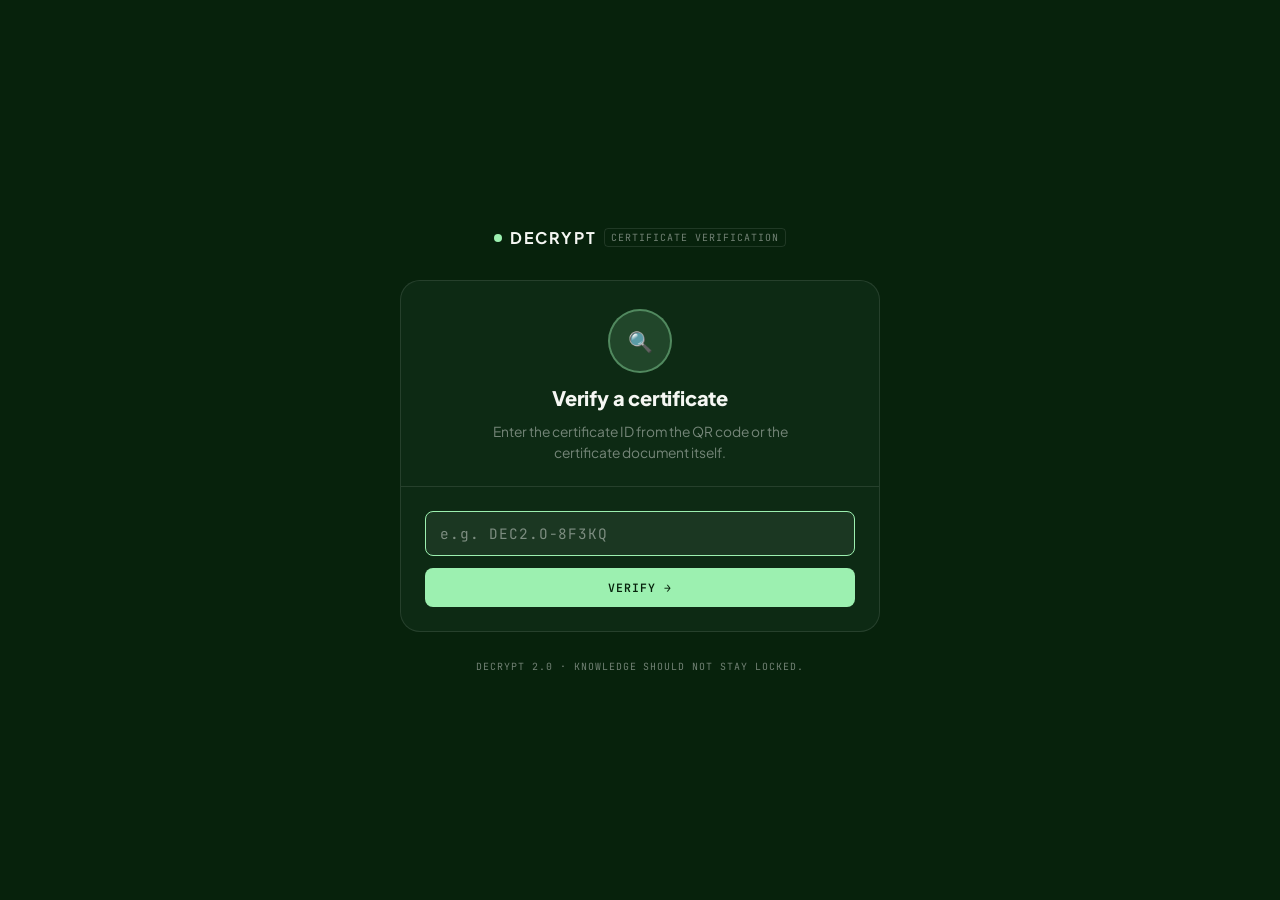
==== verify.html @ 83677cdc "initial comit" ====
<!DOCTYPE html>
<html lang="en">
<head>
<meta charset="UTF-8">
<meta name="viewport" content="width=device-width, initial-scale=1.0, viewport-fit=cover">
<title>DECRYPT — Certificate Verification</title>
<meta name="description" content="Verify the authenticity of a DECRYPT 2.0 certificate.">
<meta name="theme-color" content="#07220C">
<link rel="preconnect" href="https://fonts.googleapis.com">
<link rel="preconnect" href="https://fonts.gstatic.com" crossorigin>
<link href="https://fonts.googleapis.com/css2?family=Plus+Jakarta+Sans:wght@400;600;700;800&family=JetBrains+Mono:wght@400;500&display=swap" rel="stylesheet">
<link rel="icon" type="image/svg+xml" href="data:image/svg+xml,%3Csvg xmlns='http://www.w3.org/2000/svg' viewBox='0 0 100 100'%3E%3Crect width='100' height='100' fill='%2307220C'/%3E%3Ctext x='50' y='68' font-family='system-ui' font-size='50' font-weight='700' fill='white' text-anchor='middle'%3ED%3C/text%3E%3C/svg%3E">
<style>
/* ==========================================================
   DECRYPT CERTIFICATE VERIFICATION — verify.html
   Intentionally self-contained (single file, no external CSS)
   so it works from any hosting context.
   ========================================================== */
:root {
  --bg:      #07220C;
  --surface: #0D2A14;
  --border:  rgba(255,255,255,0.10);
  --accent:  #9CF0B0;
  --text:    #F5F7F3;
  --muted:   rgba(245,247,243,0.45);
  --red:     #E8564B;
  --amber:   #F0B429;
  --font-d:  'Plus Jakarta Sans', system-ui, sans-serif;
  --font-m:  'JetBrains Mono', ui-monospace, monospace;
}
*, *::before, *::after { box-sizing: border-box; margin: 0; padding: 0; }
body {
  font-family: var(--font-d);
  background: var(--bg);
  color: var(--text);
  min-height: 100vh;
  min-height: 100dvh;
  display: flex;
  flex-direction: column;
  align-items: center;
  justify-content: center;
  padding: 24px;
  -webkit-font-smoothing: antialiased;
}

/* Brand strip at top */
.brand {
  display: flex; align-items: center; gap: 8px;
  margin-bottom: 32px;
}
.brand-dot  { width: 8px; height: 8px; border-radius: 50%; background: var(--accent); }
.brand-name { font-size: 1rem; font-weight: 700; letter-spacing: 0.1em; }
.brand-tag  {
  font-family: var(--font-m); font-size: 0.62rem; letter-spacing: 0.1em;
  text-transform: uppercase; color: var(--muted);
  border: 1px solid var(--border); border-radius: 4px; padding: 2px 6px;
}

/* Main card */
.card {
  width: 100%; max-width: 480px;
  background: var(--surface);
  border: 1px solid var(--border);
  border-radius: 20px;
  overflow: hidden;
  animation: cardIn 0.55s cubic-bezier(0.16,1,0.3,1);
}
@keyframes cardIn {
  from { opacity: 0; transform: translateY(16px) scale(0.98); }
  to   { opacity: 1; transform: translateY(0)    scale(1);    }
}

/* Status header — green for verified, red for invalid */
.card-status {
  padding: 28px 28px 22px;
  display: flex; flex-direction: column; align-items: center;
  gap: 12px; text-align: center;
  border-bottom: 1px solid var(--border);
}
.status-icon {
  width: 64px; height: 64px; border-radius: 50%;
  display: flex; align-items: center; justify-content: center;
  font-size: 26px;
  flex-shrink: 0;
}
.status-icon.ok  { background: rgba(156,240,176,0.14); border: 2px solid rgba(156,240,176,0.4); }
.status-icon.bad { background: rgba(232,86,75,0.12);  border: 2px solid rgba(232,86,75,0.35); }
.status-icon.warn{ background: rgba(240,180,41,0.12); border: 2px solid rgba(240,180,41,0.35); }

.status-title {
  font-size: 1.25rem; font-weight: 800; letter-spacing: -0.01em;
}
.status-sub {
  font-size: 0.86rem; color: var(--muted); max-width: 320px; line-height: 1.5;
}

/* Field list */
.field-list { padding: 6px 0; }
.field-row {
  display: flex; align-items: center; justify-content: space-between;
  gap: 16px; padding: 13px 24px; border-bottom: 1px solid var(--border);
}
.field-row:last-child { border-bottom: none; }
.field-key {
  font-family: var(--font-m); font-size: 0.68rem;
  letter-spacing: 0.1em; text-transform: uppercase; color: var(--muted);
  flex-shrink: 0;
}
.field-val { font-size: 0.9rem; text-align: right; }
.field-val.mono { font-family: var(--font-m); font-size: 0.82rem; color: var(--accent); }

/* Loading state */
.loading {
  padding: 56px 28px; text-align: center;
  display: flex; flex-direction: column; align-items: center; gap: 14px;
}
.spinner {
  width: 32px; height: 32px; border-radius: 50%;
  border: 2px solid var(--border);
  border-top-color: var(--accent);
  animation: spin 0.8s linear infinite;
}
@keyframes spin { to { transform: rotate(360deg); } }
.loading-text { font-family: var(--font-m); font-size: 0.72rem; color: var(--muted); letter-spacing: 0.1em; text-transform: uppercase; }

/* Manual lookup form (shown when no ?code= in URL) */
.lookup-form { padding: 24px; display: flex; flex-direction: column; gap: 12px; }
.lookup-form input {
  background: rgba(255,255,255,0.06); border: 1px solid var(--border);
  color: var(--text); padding: 12px 14px; border-radius: 8px;
  font-family: var(--font-m); font-size: 0.9rem; letter-spacing: 0.06em;
  text-transform: uppercase;
  transition: border-color 0.15s;
}
.lookup-form input:focus { outline: none; border-color: var(--accent); }
.lookup-form input::placeholder { color: var(--muted); text-transform: none; }
.lookup-btn {
  background: var(--accent); color: #07220C;
  border: none; padding: 12px 20px; border-radius: 8px;
  font-family: var(--font-m); font-size: 0.72rem; font-weight: 600;
  letter-spacing: 0.08em; text-transform: uppercase; cursor: pointer;
  transition: opacity 0.15s;
}
.lookup-btn:hover { opacity: 0.85; }

/* Footer */
.verify-footer {
  margin-top: 28px;
  font-family: var(--font-m); font-size: 0.62rem;
  letter-spacing: 0.1em; text-transform: uppercase; color: var(--muted);
  text-align: center;
}
</style>
</head>
<body>

<div class="brand">
  <span class="brand-dot"></span>
  <span class="brand-name">DECRYPT</span>
  <span class="brand-tag">Certificate Verification</span>
</div>

<div class="card" id="card">
  <div class="loading" id="state-loading">
    <div class="spinner"></div>
    <p class="loading-text">Verifying certificate…</p>
  </div>
</div>

<p class="verify-footer">DECRYPT 2.0 · Knowledge should not stay locked.</p>

<script>
var API = 'https://script.google.com/macros/s/AKfycbyPlBk43qqVzxcGWbJILQ-peMfxisblUfL6tn9gnx9f4SKwKyE4klkcsfGAPOtoHHBWjA/exec';

function esc(s) {
  if (!s) return '';
  return String(s).replace(/[&<>"']/g, function (c) {
    return {'&':'&amp;','<':'&lt;','>':'&gt;','"':'&quot;',"'":'&#39;'}[c];
  });
}

function renderVerified(d) {
  document.title = 'Verified — ' + d.name + ' · DECRYPT';
  document.getElementById('card').innerHTML =
    '<div class="card-status">' +
      '<div class="status-icon ok">✓</div>' +
      '<div class="status-title" style="color:#9CF0B0;">Certificate verified</div>' +
      '<div class="status-sub">This is an authentic DECRYPT certificate. The details below match our records.</div>' +
    '</div>' +
    '<div class="field-list">' +
      row('Name',      d.name,  false) +
      row('Event',     d.event, false) +
      row('Track',     d.track, false) +
      row('Date',      d.date,  false) +
      row('Certificate ID', d.code, true) +
    '</div>';
}

function renderNotAttended(code) {
  document.title = 'Not valid — DECRYPT';
  document.getElementById('card').innerHTML =
    '<div class="card-status">' +
      '<div class="status-icon warn">!</div>' +
      '<div class="status-title" style="color:#F0B429;">Certificate not valid</div>' +
      '<div class="status-sub">This access code is registered in our system but the participant did not attend DECRYPT 2.0. No certificate was issued for this code.</div>' +
    '</div>' +
    '<div class="field-list">' +
      row('Code checked', code, true) +
    '</div>';
}

function renderNotFound(code) {
  document.title = 'Not found — DECRYPT';
  document.getElementById('card').innerHTML =
    '<div class="card-status">' +
      '<div class="status-icon bad">✕</div>' +
      '<div class="status-title" style="color:#E8564B;">Certificate not found</div>' +
      '<div class="status-sub">This code does not match any certificate in our records. If you believe this is an error, please contact the DECRYPT team.</div>' +
    '</div>' +
    '<div class="field-list">' +
      row('Code checked', code || '—', !!code) +
    '</div>';
}

function renderError() {
  document.getElementById('card').innerHTML =
    '<div class="card-status">' +
      '<div class="status-icon bad">!</div>' +
      '<div class="status-title">Verification failed</div>' +
      '<div class="status-sub">Could not reach the verification server. Please check your connection and try again.</div>' +
    '</div>' +
    '<div class="lookup-form">' +
      '<input type="text" id="manual-code" placeholder="Enter certificate code" autocapitalize="characters" spellcheck="false">' +
      '<button class="lookup-btn" onclick="manualLookup()">Try again</button>' +
    '</div>';
}

function renderLookupForm() {
  document.getElementById('card').innerHTML =
    '<div class="card-status">' +
      '<div class="status-icon ok" style="font-size:20px;">🔍</div>' +
      '<div class="status-title">Verify a certificate</div>' +
      '<div class="status-sub">Enter the certificate ID from the QR code or the certificate document itself.</div>' +
    '</div>' +
    '<div class="lookup-form">' +
      '<input type="text" id="manual-code" placeholder="e.g. DEC2.O-8F3KQ" autocapitalize="characters" spellcheck="false">' +
      '<button class="lookup-btn" onclick="manualLookup()">Verify →</button>' +
    '</div>';
  var input = document.getElementById('manual-code');
  if (input) {
    input.addEventListener('keydown', function (e) { if (e.key === 'Enter') manualLookup(); });
    input.focus();
  }
}

function manualLookup() {
  var input = document.getElementById('manual-code');
  var code  = input ? input.value.trim().toUpperCase() : '';
  if (!code) return;
  verify(code);
}

function row(key, val, mono) {
  return '<div class="field-row">' +
    '<span class="field-key">' + esc(key) + '</span>' +
    '<span class="field-val' + (mono ? ' mono' : '') + '">' + esc(val) + '</span>' +
    '</div>';
}

function verify(code) {
  document.getElementById('card').innerHTML =
    '<div class="loading"><div class="spinner"></div>' +
    '<p class="loading-text">Verifying ' + esc(code) + '…</p></div>';

  fetch(API + '?action=verify_certificate&code=' + encodeURIComponent(code))
    .then(function (r) { return r.json(); })
    .then(function (d) {
      if (d.verified) {
        renderVerified(d);
      } else if (d.reason === 'not_attended') {
        renderNotAttended(code);
      } else {
        renderNotFound(code);
      }
    })
    .catch(function () { renderError(); });
}

/* Boot — read ?code= from URL */
(function () {
  var params = new URLSearchParams(window.location.search);
  var code   = (params.get('code') || '').trim().toUpperCase();
  if (code) {
    verify(code);
  } else {
    renderLookupForm();
  }
})();
</script>
</body>
</html>
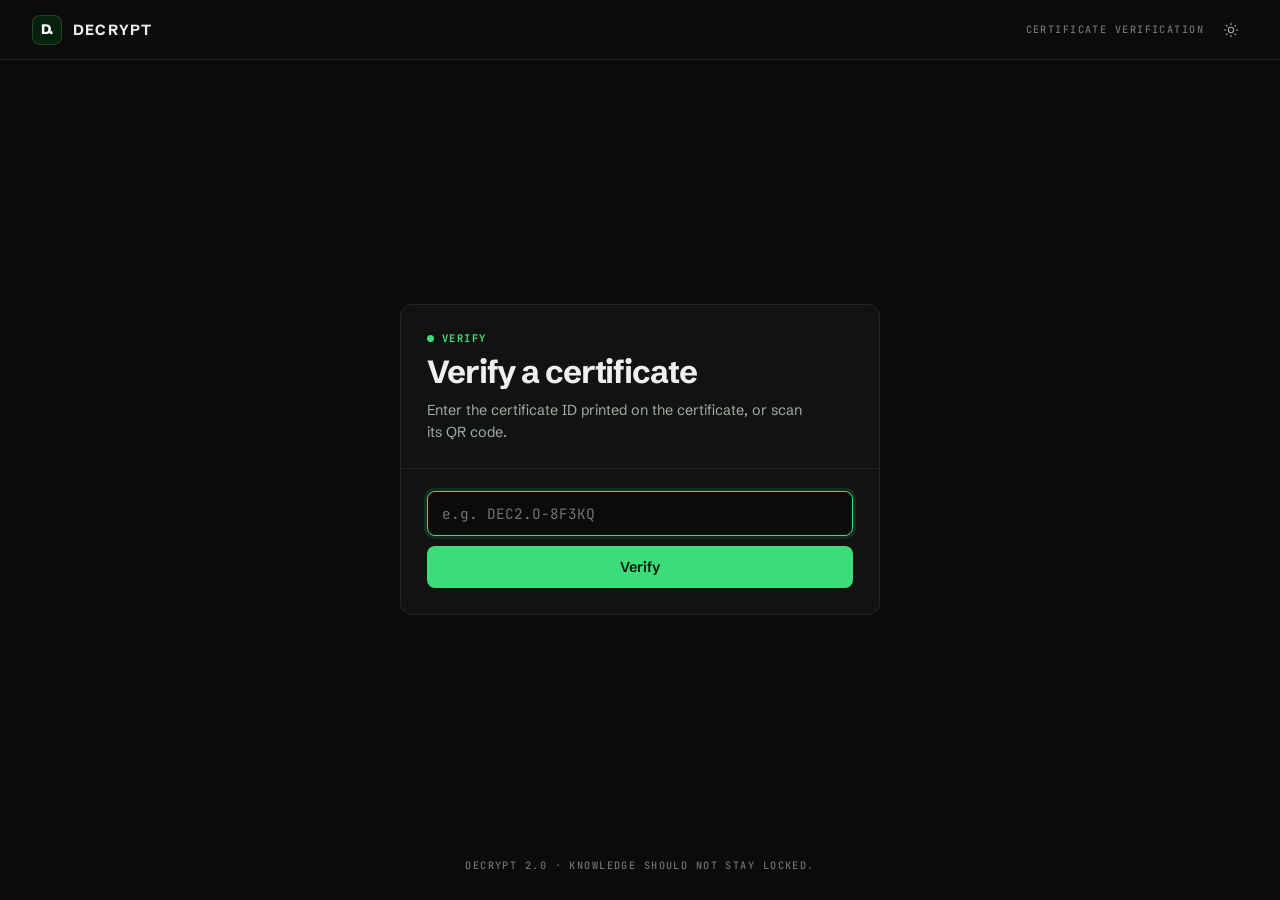
==== commit ed87fab9: "Completed a major redesign of certificate engine and debugged certificate verification" ====
--- a/verify.html
+++ b/verify.html
@@ -6,295 +6,173 @@
 <title>DECRYPT — Certificate Verification</title>
 <meta name="description" content="Verify the authenticity of a DECRYPT 2.0 certificate.">
 <meta name="theme-color" content="#07220C">
+<script>try{var t=localStorage.getItem("decrypt-theme");if(t)document.documentElement.setAttribute("data-theme",t)}catch(e){}</script>
 <link rel="preconnect" href="https://fonts.googleapis.com">
 <link rel="preconnect" href="https://fonts.gstatic.com" crossorigin>
-<link href="https://fonts.googleapis.com/css2?family=Plus+Jakarta+Sans:wght@400;600;700;800&family=JetBrains+Mono:wght@400;500&display=swap" rel="stylesheet">
+<link href="https://fonts.googleapis.com/css2?family=Schibsted+Grotesk:wght@400;500;600;700;800&family=JetBrains+Mono:wght@400;500;700&display=swap" rel="stylesheet">
 <link rel="icon" type="image/svg+xml" href="data:image/svg+xml,%3Csvg xmlns='http://www.w3.org/2000/svg' viewBox='0 0 100 100'%3E%3Crect width='100' height='100' fill='%2307220C'/%3E%3Ctext x='50' y='68' font-family='system-ui' font-size='50' font-weight='700' fill='white' text-anchor='middle'%3ED%3C/text%3E%3C/svg%3E">
 <style>
-/* ==========================================================
-   DECRYPT CERTIFICATE VERIFICATION — verify.html
-   Intentionally self-contained (single file, no external CSS)
-   so it works from any hosting context.
-   ========================================================== */
+/* DECRYPT certificate verification — Ledger. Self-contained so it works from any host. */
+@font-face { font-family: 'Agrandir'; src: url('assets/fonts/Agrandir-Wide.woff2') format('woff2'), url('assets/fonts/Agrandir-Wide.woff') format('woff'); font-weight: 700; font-display: swap; }
 :root {
-  --bg:      #07220C;
-  --surface: #0D2A14;
-  --border:  rgba(255,255,255,0.10);
-  --accent:  #9CF0B0;
-  --text:    #F5F7F3;
-  --muted:   rgba(245,247,243,0.45);
-  --red:     #E8564B;
-  --amber:   #F0B429;
-  --font-d:  'Plus Jakarta Sans', system-ui, sans-serif;
-  --font-m:  'JetBrains Mono', ui-monospace, monospace;
+  --bg:#0A0B0A; --surface:#111311; --raise:#171A17; --line:#222722; --line-2:#2E352E;
+  --text:#EDF0EC; --text-2:#A3ACA4; --muted:#6E776F;
+  --accent:#3DDC7A; --accent-ink:#04130A; --accent-soft:rgba(61,220,122,.12);
+  --brand:#07220C; --hi:#7BF0A6; --red:#E5604D; --amber:#E8B33B;
+  --font-d:'Agrandir','Schibsted Grotesk',system-ui,sans-serif;
+  --font-b:'Schibsted Grotesk',system-ui,sans-serif;
+  --font-m:'JetBrains Mono',ui-monospace,monospace;
 }
-*, *::before, *::after { box-sizing: border-box; margin: 0; padding: 0; }
-body {
-  font-family: var(--font-d);
-  background: var(--bg);
-  color: var(--text);
-  min-height: 100vh;
-  min-height: 100dvh;
-  display: flex;
-  flex-direction: column;
-  align-items: center;
-  justify-content: center;
-  padding: 24px;
-  -webkit-font-smoothing: antialiased;
+:root[data-theme="light"] {
+  --bg:#F1F2EE; --surface:#FFFFFF; --raise:#F6F7F4; --line:#DFE2DB; --line-2:#C9CEC4;
+  --text:#0C1410; --text-2:#4B574E; --muted:#7A857D;
+  --accent:#0C7A36; --accent-ink:#fff; --accent-soft:rgba(12,122,54,.09); --red:#C23B29; --amber:#9A6A00;
 }
+*,*::before,*::after { box-sizing:border-box; margin:0; padding:0; }
+body { font-family:var(--font-b); background:var(--bg); color:var(--text); min-height:100vh; min-height:100dvh; display:flex; flex-direction:column; -webkit-font-smoothing:antialiased; }
+.bar { display:flex; align-items:center; justify-content:space-between; gap:12px; padding:0 clamp(16px,4vw,32px); height:60px; border-bottom:1px solid var(--line); }
+.brand { display:flex; align-items:center; gap:11px; }
+.mark { width:30px; height:30px; border-radius:8px; background:var(--brand); border:1px solid rgba(255,255,255,.14); color:#fff; display:grid; place-items:center; font-weight:800; font-size:.86rem; letter-spacing:-.04em; }
+.brand-name { font-family:var(--font-d); font-weight:700; letter-spacing:.08em; font-size:.92rem; }
+.label { font-family:var(--font-m); font-size:.64rem; font-weight:500; letter-spacing:.14em; text-transform:uppercase; color:var(--muted); }
+.theme { width:34px; height:34px; border-radius:8px; display:grid; place-items:center; color:var(--text-2); background:none; border:0; cursor:pointer; }
+.theme:hover { background:var(--raise); color:var(--text); }
+.theme svg { width:16px; height:16px; stroke:currentColor; fill:none; stroke-width:1.6; stroke-linecap:round; }
 
-/* Brand strip at top */
-.brand {
-  display: flex; align-items: center; gap: 8px;
-  margin-bottom: 32px;
-}
-.brand-dot  { width: 8px; height: 8px; border-radius: 50%; background: var(--accent); }
-.brand-name { font-size: 1rem; font-weight: 700; letter-spacing: 0.1em; }
-.brand-tag  {
-  font-family: var(--font-m); font-size: 0.62rem; letter-spacing: 0.1em;
-  text-transform: uppercase; color: var(--muted);
-  border: 1px solid var(--border); border-radius: 4px; padding: 2px 6px;
-}
+main { flex:1; display:flex; align-items:center; justify-content:center; padding:32px 16px; }
+.card { width:100%; max-width:480px; background:var(--surface); border:1px solid var(--line); border-radius:12px; overflow:hidden; animation:rise .45s cubic-bezier(.16,1,.3,1); }
+@keyframes rise { from{opacity:0;transform:translateY(10px)} to{opacity:1;transform:none} }
 
-/* Main card */
-.card {
-  width: 100%; max-width: 480px;
-  background: var(--surface);
-  border: 1px solid var(--border);
-  border-radius: 20px;
-  overflow: hidden;
-  animation: cardIn 0.55s cubic-bezier(0.16,1,0.3,1);
-}
-@keyframes cardIn {
-  from { opacity: 0; transform: translateY(16px) scale(0.98); }
-  to   { opacity: 1; transform: translateY(0)    scale(1);    }
-}
+/* status head: brand surface for success, flat tint otherwise */
+.head { padding:26px 26px 24px; display:flex; flex-direction:column; gap:10px; border-bottom:1px solid var(--line); }
+.head.ok { background:var(--brand); color:#fff; border-bottom-color:rgba(255,255,255,.12); }
+.head .tag { display:inline-flex; align-items:center; gap:8px; font-family:var(--font-m); font-size:.66rem; font-weight:700; letter-spacing:.14em; text-transform:uppercase; }
+.head .tag::before { content:''; width:7px; height:7px; border-radius:50%; background:currentColor; }
+.head.ok .tag { color:var(--hi); }
+.head.bad .tag { color:var(--red); } .head.warn .tag { color:var(--amber); } .head.info .tag { color:var(--accent); }
+.title { font-family:var(--font-d); font-size:clamp(1.55rem,5.4vw,2rem); font-weight:700; letter-spacing:-.035em; line-height:1.05; }
+.sub { font-size:.9rem; line-height:1.55; color:var(--text-2); max-width:380px; }
+.head.ok .sub { color:rgba(255,255,255,.72); }
 
-/* Status header — green for verified, red for invalid */
-.card-status {
-  padding: 28px 28px 22px;
-  display: flex; flex-direction: column; align-items: center;
-  gap: 12px; text-align: center;
-  border-bottom: 1px solid var(--border);
-}
-.status-icon {
-  width: 64px; height: 64px; border-radius: 50%;
-  display: flex; align-items: center; justify-content: center;
-  font-size: 26px;
-  flex-shrink: 0;
-}
-.status-icon.ok  { background: rgba(156,240,176,0.14); border: 2px solid rgba(156,240,176,0.4); }
-.status-icon.bad { background: rgba(232,86,75,0.12);  border: 2px solid rgba(232,86,75,0.35); }
-.status-icon.warn{ background: rgba(240,180,41,0.12); border: 2px solid rgba(240,180,41,0.35); }
+.rows { padding:4px 0; }
+.row { display:flex; align-items:center; justify-content:space-between; gap:16px; padding:14px 26px; border-bottom:1px solid var(--line); }
+.row:last-child { border-bottom:0; }
+.k { font-family:var(--font-m); font-size:.64rem; letter-spacing:.12em; text-transform:uppercase; color:var(--muted); flex-shrink:0; }
+.v { font-size:.92rem; text-align:right; font-weight:500; word-break:break-word; }
+.v.mono { font-family:var(--font-m); font-size:.82rem; color:var(--accent); font-weight:500; }
 
-.status-title {
-  font-size: 1.25rem; font-weight: 800; letter-spacing: -0.01em;
-}
-.status-sub {
-  font-size: 0.86rem; color: var(--muted); max-width: 320px; line-height: 1.5;
-}
+.loading { padding:60px 26px; display:flex; flex-direction:column; align-items:center; gap:14px; }
+.spin { width:28px; height:28px; border-radius:50%; border:2px solid var(--line-2); border-top-color:var(--accent); animation:spin .8s linear infinite; }
+@keyframes spin { to { transform:rotate(360deg) } }
 
-/* Field list */
-.field-list { padding: 6px 0; }
-.field-row {
-  display: flex; align-items: center; justify-content: space-between;
-  gap: 16px; padding: 13px 24px; border-bottom: 1px solid var(--border);
-}
-.field-row:last-child { border-bottom: none; }
-.field-key {
-  font-family: var(--font-m); font-size: 0.68rem;
-  letter-spacing: 0.1em; text-transform: uppercase; color: var(--muted);
-  flex-shrink: 0;
-}
-.field-val { font-size: 0.9rem; text-align: right; }
-.field-val.mono { font-family: var(--font-m); font-size: 0.82rem; color: var(--accent); }
-
-/* Loading state */
-.loading {
-  padding: 56px 28px; text-align: center;
-  display: flex; flex-direction: column; align-items: center; gap: 14px;
-}
-.spinner {
-  width: 32px; height: 32px; border-radius: 50%;
-  border: 2px solid var(--border);
-  border-top-color: var(--accent);
-  animation: spin 0.8s linear infinite;
-}
-@keyframes spin { to { transform: rotate(360deg); } }
-.loading-text { font-family: var(--font-m); font-size: 0.72rem; color: var(--muted); letter-spacing: 0.1em; text-transform: uppercase; }
-
-/* Manual lookup form (shown when no ?code= in URL) */
-.lookup-form { padding: 24px; display: flex; flex-direction: column; gap: 12px; }
-.lookup-form input {
-  background: rgba(255,255,255,0.06); border: 1px solid var(--border);
-  color: var(--text); padding: 12px 14px; border-radius: 8px;
-  font-family: var(--font-m); font-size: 0.9rem; letter-spacing: 0.06em;
-  text-transform: uppercase;
-  transition: border-color 0.15s;
-}
-.lookup-form input:focus { outline: none; border-color: var(--accent); }
-.lookup-form input::placeholder { color: var(--muted); text-transform: none; }
-.lookup-btn {
-  background: var(--accent); color: #07220C;
-  border: none; padding: 12px 20px; border-radius: 8px;
-  font-family: var(--font-m); font-size: 0.72rem; font-weight: 600;
-  letter-spacing: 0.08em; text-transform: uppercase; cursor: pointer;
-  transition: opacity 0.15s;
-}
-.lookup-btn:hover { opacity: 0.85; }
-
-/* Footer */
-.verify-footer {
-  margin-top: 28px;
-  font-family: var(--font-m); font-size: 0.62rem;
-  letter-spacing: 0.1em; text-transform: uppercase; color: var(--muted);
-  text-align: center;
-}
+.lookup { padding:22px 26px 26px; display:flex; flex-direction:column; gap:10px; }
+.lookup input { background:var(--bg); border:1px solid var(--line-2); color:var(--text); padding:12px 14px; border-radius:8px; font-family:var(--font-m); font-size:.9rem; letter-spacing:.06em; text-transform:uppercase; }
+.lookup input::placeholder { color:var(--muted); text-transform:none; letter-spacing:0; }
+.lookup input:focus { outline:none; border-color:var(--accent); box-shadow:0 0 0 3px var(--accent-soft); }
+.lookup button { height:42px; border:0; border-radius:8px; background:var(--accent); color:var(--accent-ink); font-family:var(--font-b); font-weight:600; font-size:.9rem; cursor:pointer; }
+.lookup button:hover { filter:brightness(1.08); }
+.foot { padding:0 16px 28px; text-align:center; }
+@media (prefers-reduced-motion:reduce){ *{animation-duration:.01ms!important} }
 </style>
 </head>
 <body>
 
-<div class="brand">
-  <span class="brand-dot"></span>
-  <span class="brand-name">DECRYPT</span>
-  <span class="brand-tag">Certificate Verification</span>
-</div>
+<header class="bar">
+  <div class="brand"><span class="mark">D.</span><span class="brand-name">DECRYPT</span></div>
+  <div style="display:flex;align-items:center;gap:10px;">
+    <span class="label">Certificate verification</span>
+    <button class="theme" id="theme" type="button" aria-label="Toggle theme"><svg viewBox="0 0 24 24"><circle cx="12" cy="12" r="4"/><path d="M12 2v2M12 20v2M4.9 4.9l1.4 1.4M17.7 17.7l1.4 1.4M2 12h2M20 12h2M4.9 19.1l1.4-1.4M17.7 6.3l1.4-1.4"/></svg></button>
+  </div>
+</header>
 
-<div class="card" id="card">
-  <div class="loading" id="state-loading">
-    <div class="spinner"></div>
-    <p class="loading-text">Verifying certificate…</p>
+<main>
+  <div class="card" id="card">
+    <div class="loading"><div class="spin"></div><p class="label">Verifying certificate…</p></div>
   </div>
-</div>
+</main>
 
-<p class="verify-footer">DECRYPT 2.0 · Knowledge should not stay locked.</p>
+<p class="foot label">DECRYPT 2.0 · Knowledge should not stay locked.</p>
 
 <script>
-var API = 'https://script.google.com/macros/s/AKfycbyPlBk43qqVzxcGWbJILQ-peMfxisblUfL6tn9gnx9f4SKwKyE4klkcsfGAPOtoHHBWjA/exec';
+var API = 'https://script.google.com/macros/s/AKfycbxhx5PmRQ3bJdKLyW0Bia-t5b0dNcy---geQJtGNrwOh6l8BylVdVotY9gAaQL8AzydLQ/exec';
 
 function esc(s) {
-  if (!s) return '';
+  if (s == null) return '';
   return String(s).replace(/[&<>"']/g, function (c) {
     return {'&':'&amp;','<':'&lt;','>':'&gt;','"':'&quot;',"'":'&#39;'}[c];
   });
 }
+function row(key, val, mono) {
+  return '<div class="row"><span class="k">' + esc(key) + '</span><span class="v' + (mono ? ' mono' : '') + '">' + esc(val) + '</span></div>';
+}
+function head(kind, tag, title, sub) {
+  return '<div class="head ' + kind + '"><span class="tag">' + esc(tag) + '</span>' +
+    '<h1 class="title">' + esc(title) + '</h1><p class="sub">' + esc(sub) + '</p></div>';
+}
+function show(html) { document.getElementById('card').innerHTML = html; }
 
 function renderVerified(d) {
   document.title = 'Verified — ' + d.name + ' · DECRYPT';
-  document.getElementById('card').innerHTML =
-    '<div class="card-status">' +
-      '<div class="status-icon ok">✓</div>' +
-      '<div class="status-title" style="color:#9CF0B0;">Certificate verified</div>' +
-      '<div class="status-sub">This is an authentic DECRYPT certificate. The details below match our records.</div>' +
-    '</div>' +
-    '<div class="field-list">' +
-      row('Name',      d.name,  false) +
-      row('Event',     d.event, false) +
-      row('Track',     d.track, false) +
-      row('Date',      d.date,  false) +
-      row('Certificate ID', d.code, true) +
-    '</div>';
+  show(head('ok', 'Verified', 'Certificate verified', 'This is an authentic DECRYPT certificate. The details below match our records.') +
+    '<div class="rows">' + row('Name', d.name) + row('Event', d.event) + row('Track', d.track) + row('Date', d.date) + row('Certificate ID', d.code, true) + '</div>');
 }
-
 function renderNotAttended(code) {
   document.title = 'Not valid — DECRYPT';
-  document.getElementById('card').innerHTML =
-    '<div class="card-status">' +
-      '<div class="status-icon warn">!</div>' +
-      '<div class="status-title" style="color:#F0B429;">Certificate not valid</div>' +
-      '<div class="status-sub">This access code is registered in our system but the participant did not attend DECRYPT 2.0. No certificate was issued for this code.</div>' +
-    '</div>' +
-    '<div class="field-list">' +
-      row('Code checked', code, true) +
-    '</div>';
+  show(head('warn', 'Not valid', 'Certificate not valid', 'This code is registered, but the participant did not attend DECRYPT 2.0. No certificate was issued for it.') +
+    '<div class="rows">' + row('Code checked', code, true) + '</div>');
 }
-
 function renderNotFound(code) {
   document.title = 'Not found — DECRYPT';
-  document.getElementById('card').innerHTML =
-    '<div class="card-status">' +
-      '<div class="status-icon bad">✕</div>' +
-      '<div class="status-title" style="color:#E8564B;">Certificate not found</div>' +
-      '<div class="status-sub">This code does not match any certificate in our records. If you believe this is an error, please contact the DECRYPT team.</div>' +
-    '</div>' +
-    '<div class="field-list">' +
-      row('Code checked', code || '—', !!code) +
-    '</div>';
+  show(head('bad', 'Not found', 'Certificate not found', 'This code does not match any certificate we have issued. If you think this is a mistake, contact the DECRYPT team.') +
+    '<div class="rows">' + row('Code checked', code || '—', !!code) + '</div>' +
+    '<div class="lookup"><input type="text" id="manual-code" placeholder="Try another code" autocapitalize="characters" spellcheck="false"><button type="button" onclick="manualLookup()">Check again</button></div>');
+  bindEnter();
 }
-
-function renderError() {
-  document.getElementById('card').innerHTML =
-    '<div class="card-status">' +
-      '<div class="status-icon bad">!</div>' +
-      '<div class="status-title">Verification failed</div>' +
-      '<div class="status-sub">Could not reach the verification server. Please check your connection and try again.</div>' +
-    '</div>' +
-    '<div class="lookup-form">' +
-      '<input type="text" id="manual-code" placeholder="Enter certificate code" autocapitalize="characters" spellcheck="false">' +
-      '<button class="lookup-btn" onclick="manualLookup()">Try again</button>' +
-    '</div>';
+function renderError(msg) {
+  show(head('bad', 'Error', 'Verification unavailable', msg || 'Could not reach the verification server. Check your connection and try again.') +
+    '<div class="lookup"><input type="text" id="manual-code" placeholder="Enter certificate code" autocapitalize="characters" spellcheck="false"><button type="button" onclick="manualLookup()">Try again</button></div>');
+  bindEnter();
 }
-
 function renderLookupForm() {
-  document.getElementById('card').innerHTML =
-    '<div class="card-status">' +
-      '<div class="status-icon ok" style="font-size:20px;">🔍</div>' +
-      '<div class="status-title">Verify a certificate</div>' +
-      '<div class="status-sub">Enter the certificate ID from the QR code or the certificate document itself.</div>' +
-    '</div>' +
-    '<div class="lookup-form">' +
-      '<input type="text" id="manual-code" placeholder="e.g. DEC2.O-8F3KQ" autocapitalize="characters" spellcheck="false">' +
-      '<button class="lookup-btn" onclick="manualLookup()">Verify →</button>' +
-    '</div>';
-  var input = document.getElementById('manual-code');
-  if (input) {
-    input.addEventListener('keydown', function (e) { if (e.key === 'Enter') manualLookup(); });
-    input.focus();
-  }
+  show(head('info', 'Verify', 'Verify a certificate', 'Enter the certificate ID printed on the certificate, or scan its QR code.') +
+    '<div class="lookup"><input type="text" id="manual-code" placeholder="e.g. DEC2.O-8F3KQ" autocapitalize="characters" spellcheck="false"><button type="button" onclick="manualLookup()">Verify</button></div>');
+  bindEnter();
+  var i = document.getElementById('manual-code'); if (i) i.focus();
 }
-
+function bindEnter() {
+  var i = document.getElementById('manual-code');
+  if (i) i.addEventListener('keydown', function (e) { if (e.key === 'Enter') manualLookup(); });
+}
 function manualLookup() {
-  var input = document.getElementById('manual-code');
-  var code  = input ? input.value.trim().toUpperCase() : '';
-  if (!code) return;
-  verify(code);
-}
-
-function row(key, val, mono) {
-  return '<div class="field-row">' +
-    '<span class="field-key">' + esc(key) + '</span>' +
-    '<span class="field-val' + (mono ? ' mono' : '') + '">' + esc(val) + '</span>' +
-    '</div>';
+  var i = document.getElementById('manual-code');
+  var code = i ? i.value.trim().toUpperCase() : '';
+  if (code) verify(code);
 }
 
 function verify(code) {
-  document.getElementById('card').innerHTML =
-    '<div class="loading"><div class="spinner"></div>' +
-    '<p class="loading-text">Verifying ' + esc(code) + '…</p></div>';
-
+  show('<div class="loading"><div class="spin"></div><p class="label">Verifying ' + esc(code) + '…</p></div>');
   fetch(API + '?action=verify_certificate&code=' + encodeURIComponent(code))
     .then(function (r) { return r.json(); })
     .then(function (d) {
-      if (d.verified) {
-        renderVerified(d);
-      } else if (d.reason === 'not_attended') {
-        renderNotAttended(code);
-      } else {
-        renderNotFound(code);
-      }
+      if (d && d.verified === true) return renderVerified(d);
+      if (d && d.reason === 'not_attended') return renderNotAttended(code);
+      /* Only a real "verified:false" answer from the verifier means not found.
+         Anything else (e.g. the server ran a different route) is a setup problem, not a bad code. */
+      if (d && d.verified === false) return renderNotFound(code);
+      renderError('The server answered, but not with a verification result. The team needs to check that the verify route is enabled.');
     })
     .catch(function () { renderError(); });
 }
 
-/* Boot — read ?code= from URL */
 (function () {
-  var params = new URLSearchParams(window.location.search);
-  var code   = (params.get('code') || '').trim().toUpperCase();
-  if (code) {
-    verify(code);
-  } else {
-    renderLookupForm();
-  }
+  var t = document.getElementById('theme');
+  t.addEventListener('click', function () {
+    var next = document.documentElement.getAttribute('data-theme') === 'light' ? 'dark' : 'light';
+    document.documentElement.setAttribute('data-theme', next);
+    try { localStorage.setItem('decrypt-theme', next); } catch (e) {}
+  });
+  var code = (new URLSearchParams(location.search).get('code') || '').trim().toUpperCase();
+  if (code) verify(code); else renderLookupForm();
 })();
 </script>
 </body>
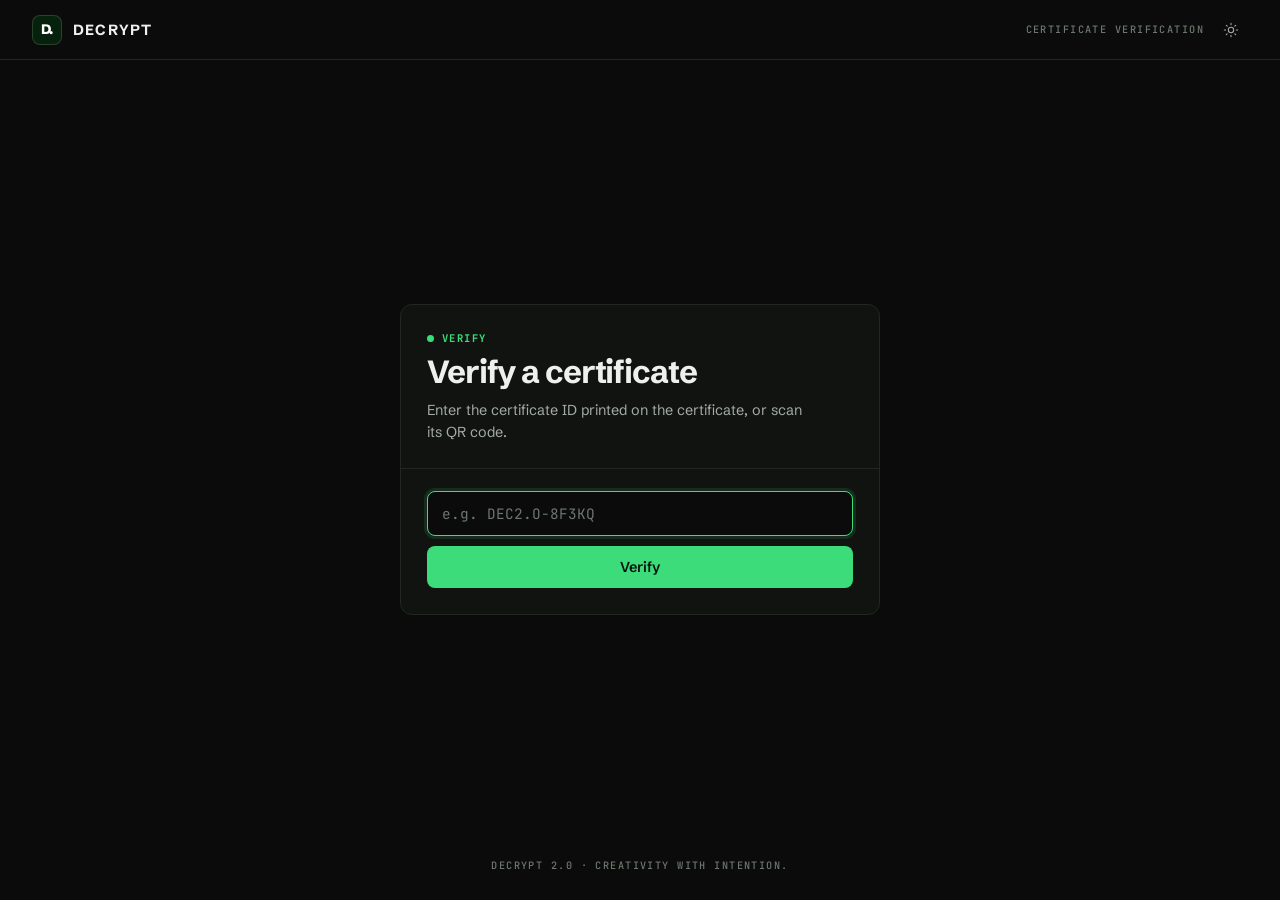
==== commit 434a7052: "certificate now downloabale on verify page" ====
--- a/verify.html
+++ b/verify.html
@@ -33,6 +33,9 @@
 .bar { display:flex; align-items:center; justify-content:space-between; gap:12px; padding:0 clamp(16px,4vw,32px); height:60px; border-bottom:1px solid var(--line); }
 .brand { display:flex; align-items:center; gap:11px; }
 .mark { width:30px; height:30px; border-radius:8px; background:var(--brand); border:1px solid rgba(255,255,255,.14); color:#fff; display:grid; place-items:center; font-weight:800; font-size:.86rem; letter-spacing:-.04em; }
+.mark-link { text-decoration:none; transition:transform 140ms,filter 140ms; }
+.mark-link:hover { filter:brightness(1.08); transform:translateY(-1px); }
+.mark-link:focus-visible { outline:2px solid var(--accent); outline-offset:2px; }
 .brand-name { font-family:var(--font-d); font-weight:700; letter-spacing:.08em; font-size:.92rem; }
 .label { font-family:var(--font-m); font-size:.64rem; font-weight:500; letter-spacing:.14em; text-transform:uppercase; color:var(--muted); }
 .theme { width:34px; height:34px; border-radius:8px; display:grid; place-items:center; color:var(--text-2); background:none; border:0; cursor:pointer; }
@@ -55,6 +58,10 @@
 .head.ok .sub { color:rgba(255,255,255,.72); }
 
 .rows { padding:4px 0; }
+.download-wrap { padding:18px 26px 22px; }
+.download-link { min-height:42px; display:flex; align-items:center; justify-content:center; padding:0 18px; border-radius:8px; background:var(--accent); color:var(--accent-ink); text-decoration:none; font-weight:600; font-size:.9rem; transition:filter 140ms; }
+.download-link:hover { filter:brightness(1.08); }
+.download-link:focus-visible { outline:2px solid var(--accent); outline-offset:3px; }
 .row { display:flex; align-items:center; justify-content:space-between; gap:16px; padding:14px 26px; border-bottom:1px solid var(--line); }
 .row:last-child { border-bottom:0; }
 .k { font-family:var(--font-m); font-size:.64rem; letter-spacing:.12em; text-transform:uppercase; color:var(--muted); flex-shrink:0; }
@@ -78,7 +85,7 @@
 <body>
 
 <header class="bar">
-  <div class="brand"><span class="mark">D.</span><span class="brand-name">DECRYPT</span></div>
+  <div class="brand"><a class="mark mark-link" href="https://www.decrypt-hq.com" aria-label="Visit DECRYPT">D.</a><span class="brand-name">DECRYPT</span></div>
   <div style="display:flex;align-items:center;gap:10px;">
     <span class="label">Certificate verification</span>
     <button class="theme" id="theme" type="button" aria-label="Toggle theme"><svg viewBox="0 0 24 24"><circle cx="12" cy="12" r="4"/><path d="M12 2v2M12 20v2M4.9 4.9l1.4 1.4M17.7 17.7l1.4 1.4M2 12h2M20 12h2M4.9 19.1l1.4-1.4M17.7 6.3l1.4-1.4"/></svg></button>
@@ -91,7 +98,7 @@
   </div>
 </main>
 
-<p class="foot label">DECRYPT 2.0 · Knowledge should not stay locked.</p>
+<p class="foot label">DECRYPT 2.0 · Creativity With Intention.</p>
 
 <script>
 var API = 'https://script.google.com/macros/s/AKfycbxhx5PmRQ3bJdKLyW0Bia-t5b0dNcy---geQJtGNrwOh6l8BylVdVotY9gAaQL8AzydLQ/exec';
@@ -113,8 +120,12 @@
 
 function renderVerified(d) {
   document.title = 'Verified — ' + d.name + ' · DECRYPT';
+  var download = /^[A-Za-z0-9_-]+$/.test(String(d.pdfFileId || ''))
+    ? '<div class="download-wrap"><a class="download-link" href="https://drive.google.com/uc?export=download&amp;id=' +
+      encodeURIComponent(d.pdfFileId) + '">Download certificate PDF</a></div>'
+    : '';
   show(head('ok', 'Verified', 'Certificate verified', 'This is an authentic DECRYPT certificate. The details below match our records.') +
-    '<div class="rows">' + row('Name', d.name) + row('Event', d.event) + row('Track', d.track) + row('Date', d.date) + row('Certificate ID', d.code, true) + '</div>');
+    '<div class="rows">' + row('Name', d.name) + row('Event', d.event) + row('Track', d.track) + row('Date', d.date) + row('Certificate ID', d.code, true) + '</div>' + download);
 }
 function renderNotAttended(code) {
   document.title = 'Not valid — DECRYPT';
